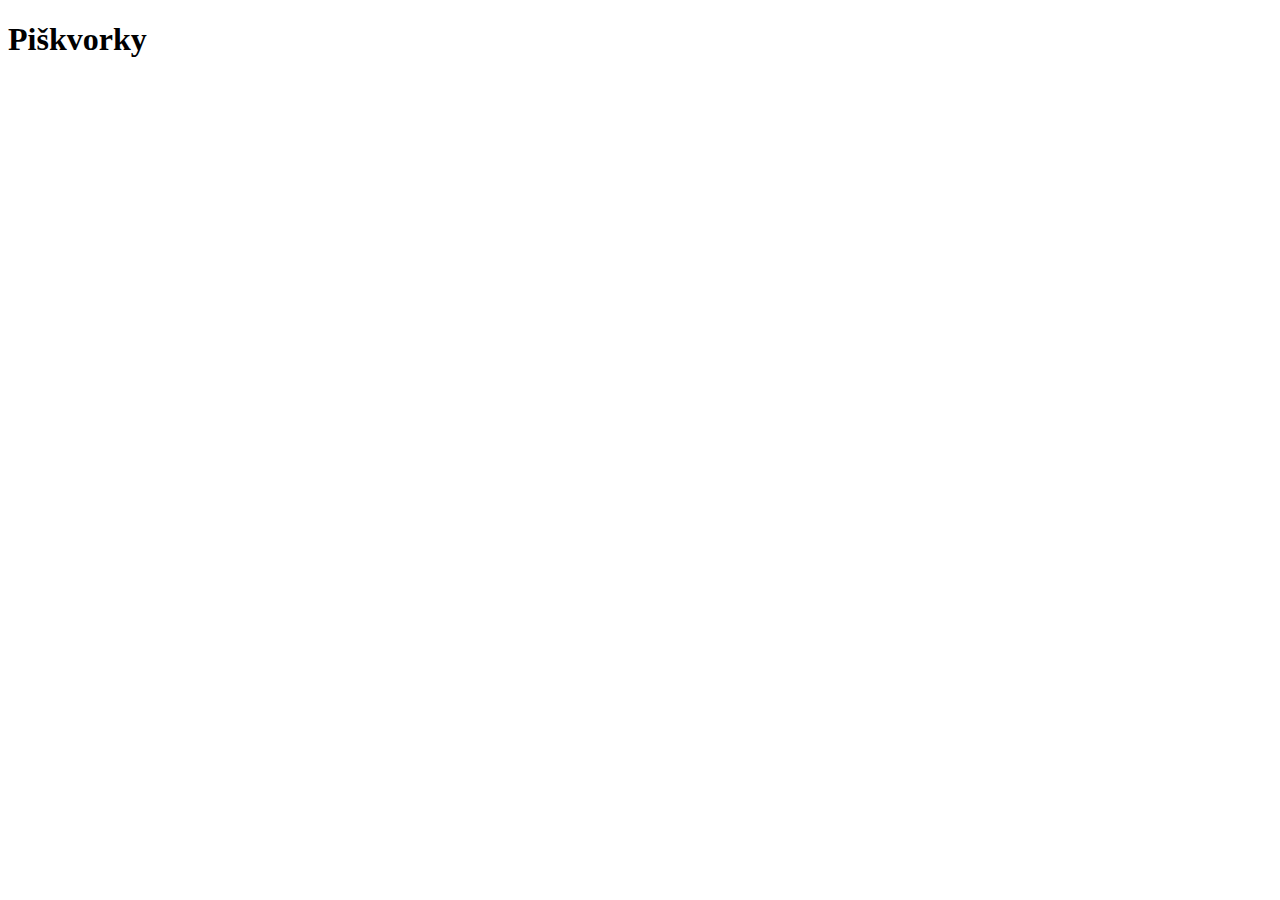
==== index.html @ 3ca4a7f4 "Základní html" ====
<!DOCTYPE html>
<html lang="en">
  <head>
    <meta charset="UTF-8" />
    <meta name="viewport" content="width=device-width, initial-scale=1.0" />
    <title>Document</title>
  </head>
  <body>
    <h1>Piškvorky</h1>
  </body>
</html>
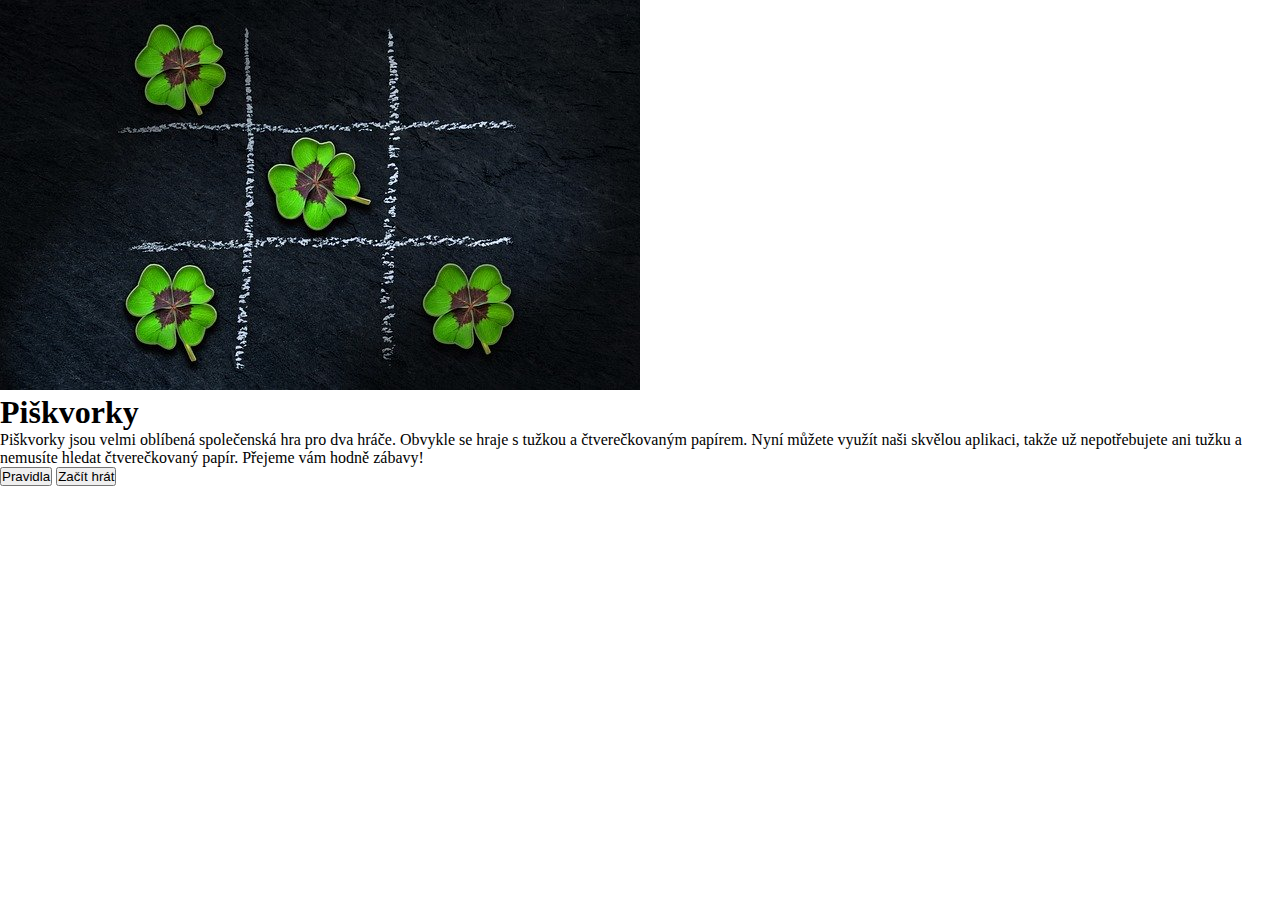
==== commit 1094e196: "HTML complet" ====
--- a/index.html
+++ b/index.html
@@ -3,9 +3,41 @@
   <head>
     <meta charset="UTF-8" />
     <meta name="viewport" content="width=device-width, initial-scale=1.0" />
-    <title>Document</title>
+    <link rel="stylesheet" href="styly.css" />
+    <link rel="preconnect" href="https://fonts.googleapis.com" />
+    <link rel="preconnect" href="https://fonts.gstatic.com" crossorigin />
+    <link
+      href="https://fonts.googleapis.com/css2?family=Lobster&display=swap"
+      rel="stylesheet"
+    />
+
+    <title>Piskvorky</title>
   </head>
   <body>
-    <h1>Piškvorky</h1>
+    <main class="container">
+      <!-- Obrázek čtyřlístků jako piškvorky -->
+      <div class="picture">
+        <img src="podklady/uvodni.jpg" alt="Picture piškvorky" />
+      </div>
+      <!-- část s textem a nadpisem -->
+      <div class="background">
+        <h1 class="background__heading">Piškvorky</h1>
+        <p class="background_info">
+          Piškvorky jsou velmi oblíbená společenská hra pro dva hráče. Obvykle
+          se hraje s tužkou a čtverečkovaným papírem. Nyní můžete využít naši
+          skvělou aplikaci, takže už nepotřebujete ani tužku a nemusíte hledat
+          čtverečkovaný papír. Přejeme vám hodně zábavy!
+        </p>
+      </div>
+      <!-- Tlačítka s odkazy -->
+      <div class="background__button">
+        <button class="background__button background__button--pravidla">
+          Pravidla
+        </button>
+        <button class="background__button background__button--zacitHrat">
+          Začít hrát
+        </button>
+      </div>
+    </main>
   </body>
 </html>
--- a/styly.css
+++ b/styly.css
@@ -0,0 +1,21 @@
+* {
+  padding: 0;
+  margin: 0;
+  box-sizing: border-box;
+}
+
+/*.background {
+  height: 100vh;
+  width: 100%;
+  background: linear-gradient(#615dad 0%, #ffc8da 100%);
+
+
+h1 {
+  color: #ffffff;
+  font-family: 'Lobster', cursive;
+}
+
+p {
+  color: #ffffff;
+}
+}*/
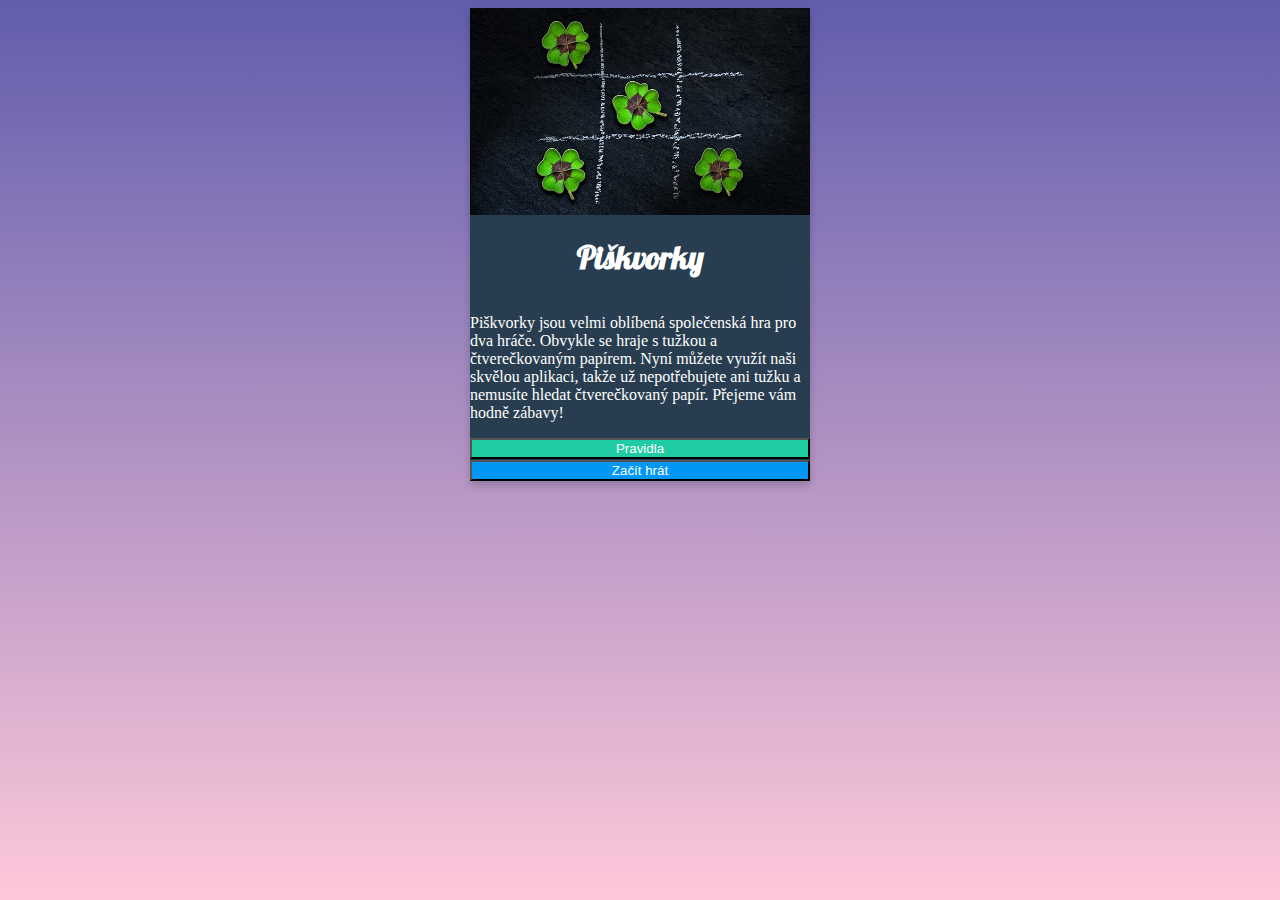
==== commit 941ec47a: "verze 2" ====
--- a/index.html
+++ b/index.html
@@ -10,33 +10,35 @@
       href="https://fonts.googleapis.com/css2?family=Lobster&display=swap"
       rel="stylesheet"
     />
-
     <title>Piskvorky</title>
   </head>
+
   <body>
     <main class="container">
       <!-- Obrázek čtyřlístků jako piškvorky -->
-      <div class="picture">
-        <img src="podklady/uvodni.jpg" alt="Picture piškvorky" />
-      </div>
-      <!-- část s textem a nadpisem -->
       <div class="background">
+        <img
+          class="background__picture"
+          src="podklady/uvodni.jpg"
+          alt="Picture piškvorky"
+        />
+        <!-- část s textem a nadpisem -->
         <h1 class="background__heading">Piškvorky</h1>
-        <p class="background_info">
+        <p class="background__info">
           Piškvorky jsou velmi oblíbená společenská hra pro dva hráče. Obvykle
           se hraje s tužkou a čtverečkovaným papírem. Nyní můžete využít naši
           skvělou aplikaci, takže už nepotřebujete ani tužku a nemusíte hledat
           čtverečkovaný papír. Přejeme vám hodně zábavy!
         </p>
-      </div>
-      <!-- Tlačítka s odkazy -->
-      <div class="background__button">
-        <button class="background__button background__button--pravidla">
-          Pravidla
-        </button>
-        <button class="background__button background__button--zacitHrat">
-          Začít hrát
-        </button>
+        <!-- Tlačítka s odkazy -->
+        <div class="background__buttons">
+          <button class="background__button background__button--pravidla">
+            Pravidla
+          </button>
+          <button class="background__button background__button--zacitHrat">
+            Začít hrát
+          </button>
+        </div>
       </div>
     </main>
   </body>
--- a/styly.css
+++ b/styly.css
@@ -1,21 +1,68 @@
-* {
-  padding: 0;
-  margin: 0;
-  box-sizing: border-box;
+html {
+  background: linear-gradient(#615dad 0%, #ffc8da 100%);
+  height: 100%;
 }
 
-/*.background {
-  height: 100vh;
-  width: 100%;
-  background: linear-gradient(#615dad 0%, #ffc8da 100%);
+.container {
+  display: flex;
+  justify-content: center;
+  align-items: center;
+}
+
+.background {
+  background-color: #283e50;
+  color: #ffffff;
+  box-shadow: 0 4px 8px rgba(0, 0, 0, 0.2);
+  width: 340px;
+  display: flex;
+  flex-direction: column;
+}
+
+.background__heading {
+  font-family: 'Lobster', cursive;
+  display: flex;
+  justify-content: center;
+}
+
+.background__info {
+  display: flex;
+  flex-direction: center;
+
+}
+
+.background__picture {
+  display: flex;
+  flex-wrap: wrap;
+}
 
 
-h1 {
-  color: #ffffff;
-  font-family: 'Lobster', cursive;
+.background__buttons {
+  display: flex;
+  flex-direction: column;
+  gap: 1px;
 }
 
-p {
+.background__buton {
+  display: flex;
+  flex-direction: row;
+  align-items: stretch;
+
+}
+
+.background__button--pravidla {
   color: #ffffff;
+  background-color: #1fcca4;
 }
-}*/
+
+.background__button--pravidla:hover {
+  background-color: #1cbb96;
+}
+
+.background__button--zacitHrat {
+  color: #ffffff;
+  background-color: #0197f6;
+}
+
+.background__button--zacitHrat:hover {
+  background-color: #0090e9;
+}
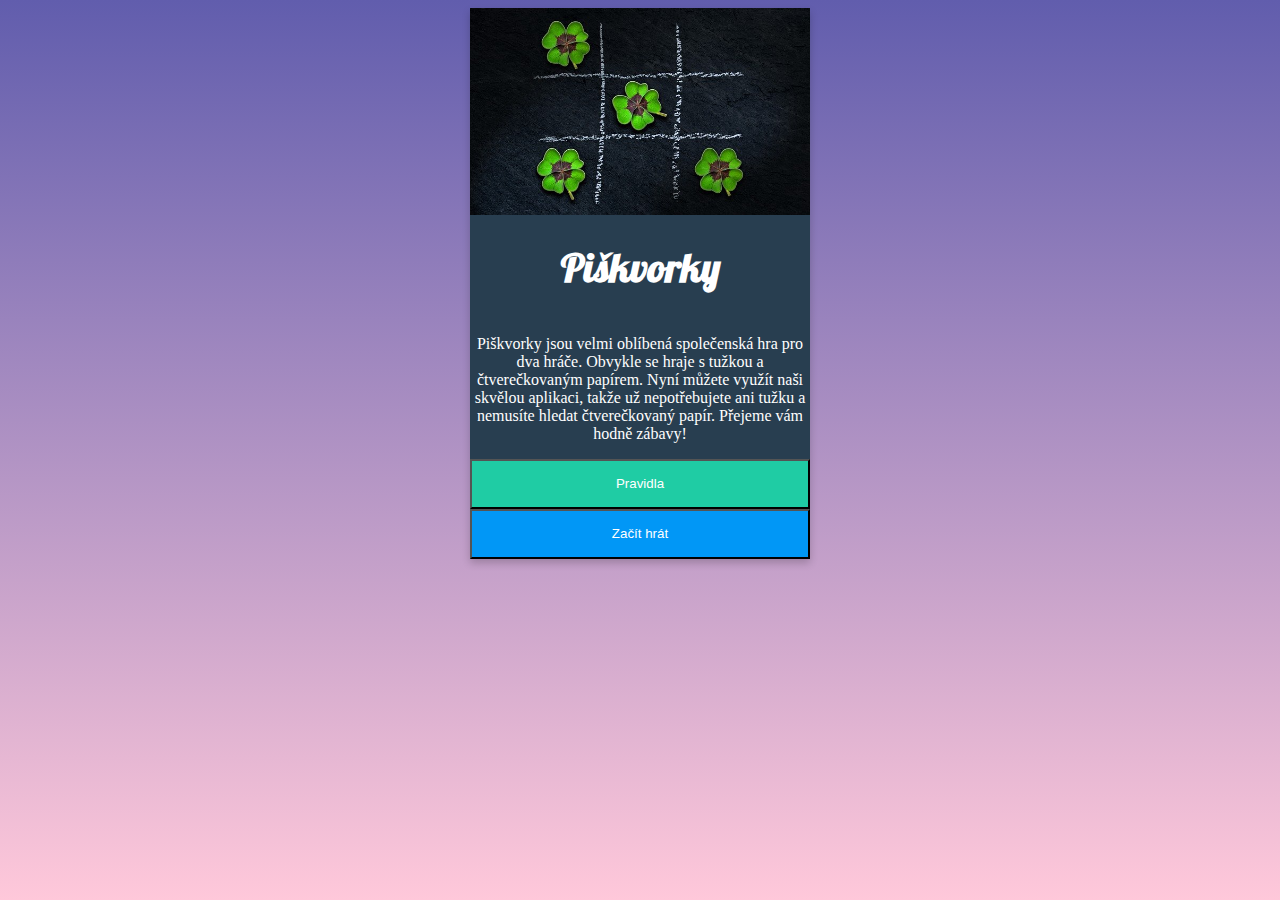
==== commit 131997be: "final" ====
--- a/index.html
+++ b/index.html
@@ -15,7 +15,7 @@
 
   <body>
     <main class="container">
-      <!-- Obrázek čtyřlístků jako piškvorky -->
+      <!-- obrázek čtyřlístků jako piškvorky -->
       <div class="background">
         <img
           class="background__picture"
@@ -30,7 +30,7 @@
           skvělou aplikaci, takže už nepotřebujete ani tužku a nemusíte hledat
           čtverečkovaný papír. Přejeme vám hodně zábavy!
         </p>
-        <!-- Tlačítka s odkazy -->
+        <!-- tlačítka s odkazy -->
         <div class="background__buttons">
           <button class="background__button background__button--pravidla">
             Pravidla
--- a/styly.css
+++ b/styly.css
@@ -20,14 +20,14 @@
 
 .background__heading {
   font-family: 'Lobster', cursive;
+  font-size: 2.5rem;
   display: flex;
   justify-content: center;
 }
 
 .background__info {
   display: flex;
-  flex-direction: center;
-
+  text-align: center;
 }
 
 .background__picture {
@@ -35,23 +35,21 @@
   flex-wrap: wrap;
 }
 
-
 .background__buttons {
   display: flex;
   flex-direction: column;
-  gap: 1px;
 }
 
 .background__buton {
   display: flex;
-  flex-direction: row;
   align-items: stretch;
-
 }
 
 .background__button--pravidla {
   color: #ffffff;
   background-color: #1fcca4;
+  width: auto;
+  height: 50px;
 }
 
 .background__button--pravidla:hover {
@@ -61,6 +59,8 @@
 .background__button--zacitHrat {
   color: #ffffff;
   background-color: #0197f6;
+  width: auto;
+  height: 50px;
 }
 
 .background__button--zacitHrat:hover {
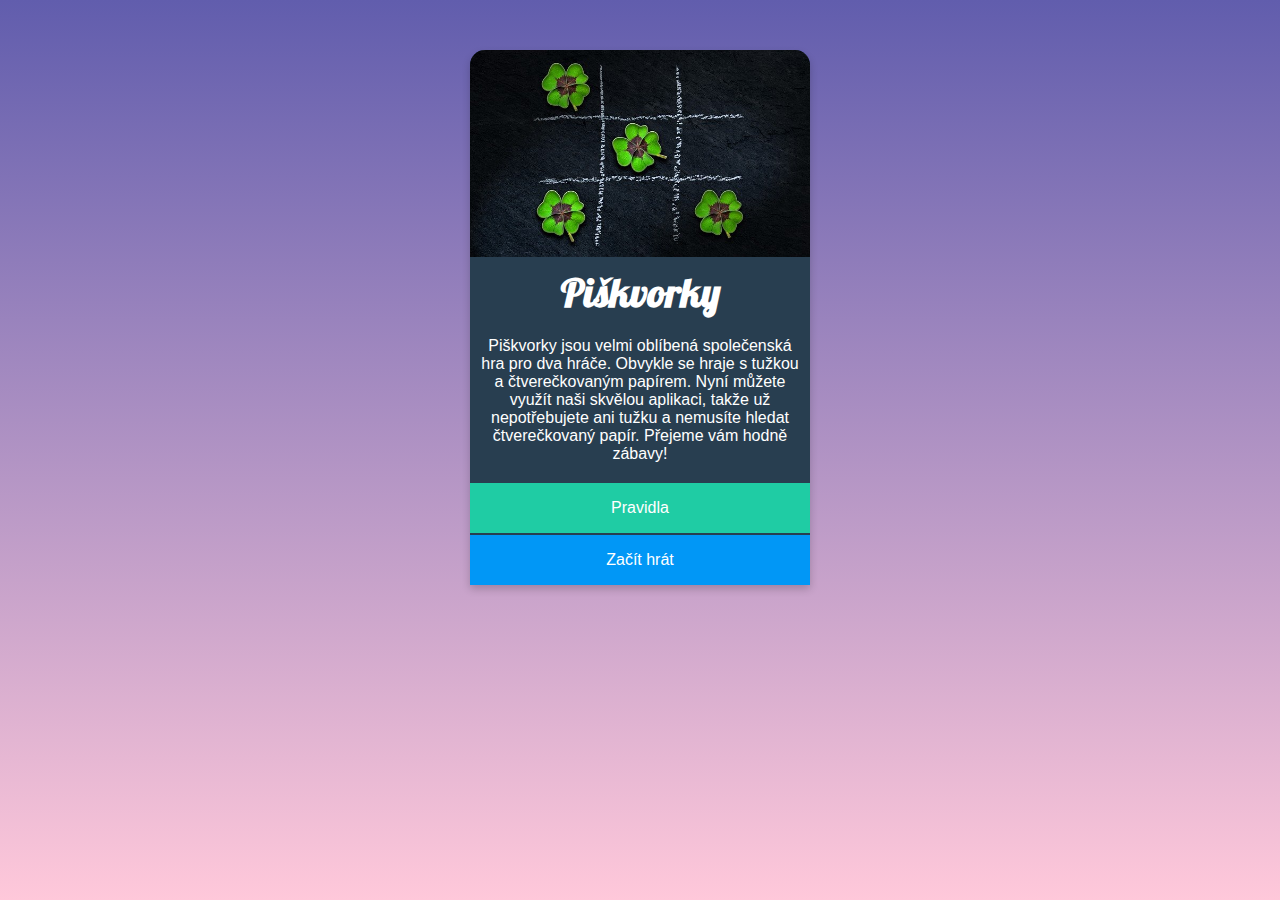
==== commit 426d9743: "oprava fin" ====
--- a/index.html
+++ b/index.html
@@ -32,12 +32,18 @@
         </p>
         <!-- tlačítka s odkazy -->
         <div class="background__buttons">
-          <button class="background__button background__button--pravidla">
+          <a
+            class="background__button background__button--pravidla"
+            href="https://czechitas-podklady.cz/Piskvorky-pravidla/"
+          >
             Pravidla
-          </button>
-          <button class="background__button background__button--zacitHrat">
+          </a>
+          <a
+            class="background__button background__button--zacitHrat"
+            href="index.html"
+          >
             Začít hrát
-          </button>
+          </a>
         </div>
       </div>
     </main>
--- a/styly.css
+++ b/styly.css
@@ -1,21 +1,25 @@
 html {
   background: linear-gradient(#615dad 0%, #ffc8da 100%);
   height: 100%;
+
 }
+
 
 .container {
   display: flex;
   justify-content: center;
   align-items: center;
+  margin-top: 50px;
 }
 
 .background {
   background-color: #283e50;
   color: #ffffff;
   box-shadow: 0 4px 8px rgba(0, 0, 0, 0.2);
-  width: 340px;
   display: flex;
   flex-direction: column;
+  max-width: 340px;
+  border-radius: 15px 15px 0 0;
 }
 
 .background__heading {
@@ -23,30 +27,42 @@
   font-size: 2.5rem;
   display: flex;
   justify-content: center;
+  margin-top: 10px;
+  margin-bottom: 0;
 }
 
 .background__info {
   display: flex;
   text-align: center;
+  margin-top: 20px;
+  margin-bottom: 20px;
+  font-family: Arial, Helvetica, sans-serif;
+  padding: 1rem 0.5rem;
+  padding: 0 0.5rem;
 }
 
 .background__picture {
   display: flex;
   flex-wrap: wrap;
+  border-radius: 15px 15px 0 0;
 }
 
 .background__buttons {
   display: flex;
   flex-direction: column;
+  font-family: Arial, Helvetica, sans-serif;
+  gap: 0.1rem;
 }
 
-.background__buton {
+.background__button {
   display: flex;
-  align-items: stretch;
+  justify-content: center;
+  align-items: center;
+  text-decoration: none;
+  color: #ffffff;
 }
 
 .background__button--pravidla {
-  color: #ffffff;
   background-color: #1fcca4;
   width: auto;
   height: 50px;
@@ -57,7 +73,6 @@
 }
 
 .background__button--zacitHrat {
-  color: #ffffff;
   background-color: #0197f6;
   width: auto;
   height: 50px;
@@ -66,3 +81,9 @@
 .background__button--zacitHrat:hover {
   background-color: #0090e9;
 }
+
+@media (min-widtd:300px) {
+  body {
+    height: 100vh;
+  }
+}
